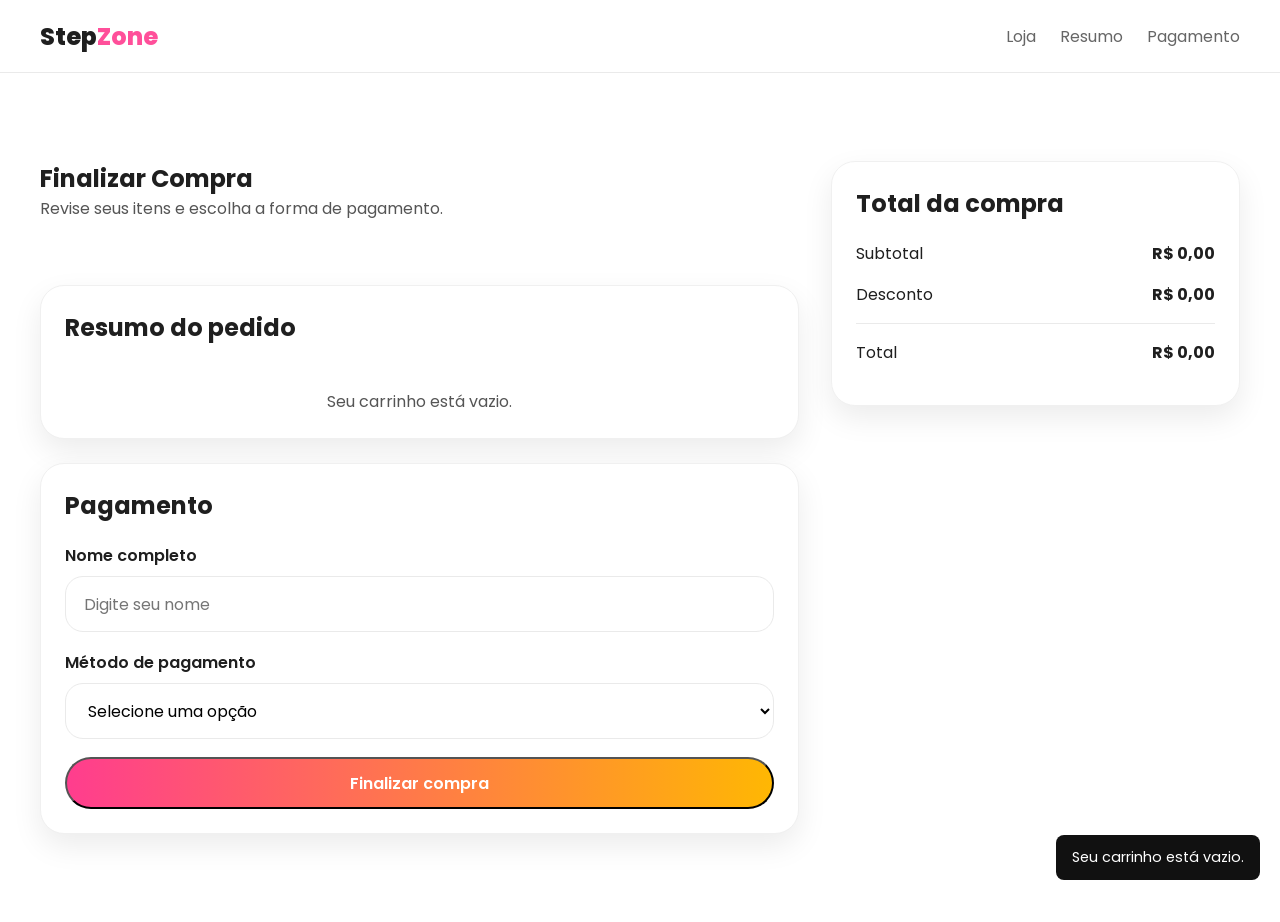
==== HTML/checkout.html @ 044d67c5 "feat(checkout): fluxo completo com salvamento de pedido e sucess page" ====
<!DOCTYPE html>
<html lang="pt-br">
<head>
    <meta charset="UTF-8" />
    <meta name="viewport" content="width=device-width, initial-scale=1.0" />
    <title>StepZone | Checkout</title>

    <link rel="preconnect" href="https://fonts.googleapis.com" />
    <link rel="preconnect" href="https://fonts.gstatic.com" crossorigin />
    <link
        href="https://fonts.googleapis.com/css2?family=Poppins:wght@400;500;600;700;800&display=swap"
        rel="stylesheet"
    />

    <link rel="stylesheet" href="../CSS/reset.css" />
    <link rel="stylesheet" href="../CSS/main.css" />
    <link rel="stylesheet" href="../CSS/components.css" />
    <link rel="stylesheet" href="../CSS/responsive.css" />
</head>
<body>
    <header class="header">
        <div class="container header__content">
            <a href="index.html" class="logo">Step<span>Zone</span></a>

            <nav class="nav">
                <a href="index.html">Loja</a>
                <a href="#orderSummary">Resumo</a>
                <a href="#paymentSection">Pagamento</a>
            </nav>
        </div>
    </header>

    <main class="section">
        <div class="container checkout-page">
            <section class="checkout-main">
                <div class="section__header section__header--left">
                    <h1>Finalizar Compra</h1>
                    <p>Revise seus itens e escolha a forma de pagamento.</p>
                </div>

                <section class="checkout-block" id="orderSummary">
                    <h2>Resumo do pedido</h2>
                    <div id="checkoutItems" class="checkout-items">
                        <!-- Itens renderizados via JS -->
                    </div>
                </section>

                <section class="checkout-block" id="paymentSection">
                    <h2>Pagamento</h2>

                    <form id="checkoutForm" class="checkout-form">
                        <div class="form-group">
                            <label for="customerName">Nome completo</label>
                            <input
                                type="text"
                                id="customerName"
                                class="input"
                                placeholder="Digite seu nome"
                                required
                            />
                        </div>

                        <div class="form-group">
                            <label for="paymentMethod">Método de pagamento</label>
                            <select id="paymentMethod" class="select" required>
                                <option value="">Selecione uma opção</option>
                                <option value="pix">Pix</option>
                                <option value="credito">Cartão de crédito</option>
                                <option value="debito">Cartão de débito</option>
                            </select>
                        </div>

                        <button type="submit" class="btn btn--primary btn--full">
                            Finalizar compra
                        </button>
                    </form>
                </section>
            </section>

            <aside class="checkout-sidebar">
                <div class="checkout-summary-card">
                    <h2>Total da compra</h2>

                    <div class="summary-line">
                        <span>Subtotal</span>
                        <strong id="checkoutSubtotal">R$ 0,00</strong>
                    </div>

                    <div class="summary-line">
                        <span>Desconto</span>
                        <strong id="checkoutDiscount">R$ 0,00</strong>
                    </div>

                    <div class="summary-line summary-line--total">
                        <span>Total</span>
                        <strong id="checkoutTotal">R$ 0,00</strong>
                    </div>
                </div>
            </aside>
        </div>
    </main>

    <div id="toast" class="toast">Ação realizada</div>

    <script src="../JS/products.js"></script>
    <script src="../JS/storage.js"></script>
    <script src="../JS/cart.js"></script>
    <script src="../JS/checkout.js"></script>
</body>
</html>
---- CSS/main.css ----
:root {
    --color-primary: #ff4f9a;
    --color-secondary: #ffb703;
    --color-dark: #1f1f1f;
    --color-text: #555555;
    --color-light: #ffffff;
    --color-gray: #f5f5f5;
    --color-border: #eaeaea;
    --shadow-soft: 0 12px 30px rgba(0, 0, 0, 0.08);
    --radius-md: 16px;
    --radius-lg: 24px;
    --container-width: 1200px;
}

html {
    scroll-behavior: smooth;
}

body {
    font-family: 'poppins', sans-serif;
    background-color: var(--color-light);
    color: var(--color-dark);
}

.container {
    width: min(100% - 32px, var(--container-width));
    margin-inline: auto;
}

.section {
    padding: 88px 0;
}

.section__header {
    text-align: center;
    margin-bottom: 40px;
}

.section__header h2 {
    font-size: 2.4rem;
    margin-bottom: 12px;
    line-height: 1.2;
}

.section__header p {
    color: var(--color-text);
    font-size: 1rem;
}
---- CSS/components.css ----
.header {
  position: sticky;
  top: 0;
  z-index: 1000;
  background-color: rgba(255, 255, 255, 0.95);
  border-bottom: 1px solid var(--color-border);
  backdrop-filter: blur(10px);
}

.header__content {
  min-height: 72px;
  display: flex;
  align-items: center;
  justify-content: space-between;
  gap: 16px;
}

.logo {
  font-size: 1.5rem;
  font-weight: 800;
}

.logo span {
  color: var(--color-primary);
}

.nav {
  display: flex;
  gap: 24px;
  color: #666666;
}

.cart-button {
  position: relative;
  border: none;
  background: #fff0f6;
  width: 48px;
  height: 48px;
  border-radius: 50%;
  cursor: pointer;
}

.cart-count {
  position: absolute;
  top: -4px;
  right: -4px;
  width: 22px;
  height: 22px;
  border-radius: 50%;
  background: var(--color-primary);
  color: var(--color-light);
  font-size: 0.75rem;
  display: grid;
  place-items: center;
}

.hero {
  padding: 56px 0 32px;
  background: linear-gradient(135deg, #ff3d8e 0%, #ff9f1c 100%);
}

.hero__content {
  min-height: 520px;
  display: grid;
  grid-template-columns: 1.1fr 0.9fr;
  align-items: center;
  gap: 32px;
}

.hero__tag {
  display: inline-block;
  margin-bottom: 20px;
  padding: 8px 16px;
  background: rgba(255, 255, 255, 0.2);
  color: white;
  border-radius: 999px;
  font-size: 0.875rem;
  font-weight: 600;
}

.hero__text h1 {
  font-size: 3.5rem;
  line-height: 1.1;
  color: white;
  margin-bottom: 20px;
}

.hero__text p {
  max-width: 520px;
  color: rgba(255, 255, 255, 0.9);
  margin-bottom: 28px;
}

.hero__image img {
  max-width: 520px;
  margin-left: auto;
  filter: drop-shadow(0 24px 40px rgba(0, 0, 0, 0.28));
}

.btn {
  display: inline-flex;
  align-items: center;
  justify-content: center;
  min-height: 52px;
  padding: 0 28px;
  border-radius: 999px;
  font-weight: 600;
  transition: transform 0.2s ease, opacity 0.2s ease;
}

.btn:hover {
  transform: translateY(-2px);
  opacity: 0.95;
}

.btn--primary {
  background: linear-gradient(90deg, #ff3d8e 0%, #ffb703 100%);
  color: white;
}

.btn--full {
  width: 100%;
}

.filters {
  display: grid;
  grid-template-columns: 1fr 220px;
  gap: 16px;
  margin-bottom: 40px;
}

.input,
.select {
  width: 100%;
  height: 56px;
  border: 1px solid var(--color-border);
  border-radius: 18px;
  padding: 0 18px;
  background: white;
  transition: border-color 0.2s ease, box-shadow 0.2s ease;
}

.input:focus,
.select:focus {
  outline: none;
  border-color: var(--color-primary);
  box-shadow: 0 0 0 4px rgba(255, 79, 154, 0.12);
}

.products__grid {
  display: grid;
  grid-template-columns: repeat(4, minmax(0, 1fr));
  gap: 28px;
  align-items: stretch;
}

.footer {
  padding: 32px 0;
  background: var(--color-dark);
  color: white;
  text-align: center;
}

.cart-drawer {
  position: fixed;
  top: 0;
  right: -420px;
  width: 400px;
  max-width: 100%;
  height: 100vh;
  background: white;
  box-shadow: -12px 0 30px rgba(0, 0, 0, 0.12);
  transition: right 0.3s ease;
  z-index: 1200;
  display: flex;
  flex-direction: column;
}

.cart-drawer.is-open {
  right: 0;
}

.cart-drawer__header,
.cart-drawer__footer {
  padding: 20px;
  border-bottom: 1px solid var(--color-border);
}

.cart-drawer__body {
  flex: 1;
  overflow-y: auto;
  padding: 20px;
}

.cart-drawer__footer {
  border-top: 1px solid var(--color-border);
  border-bottom: none;
}

.empty-message {
  color: var(--color-text);
  text-align: center;
  margin-top: 24px;
}

/* cards de produto */
.product-card {
  background: #ffffff;
  border-radius: 24px;
  overflow: hidden;
  box-shadow: 0 14px 35px rgba(0, 0, 0, 0.08);
  transition: transform 0.25s ease, box-shadow 0.25s ease;
  display: flex;
  flex-direction: column;
  height: 100%;
  border: 1px solid #f0f0f0;
}

.product-card:hover {
  transform: translateY(-8px);
  box-shadow: 0 22px 45px rgba(0, 0, 0, 0.12);
}

.product-card__image {
  width: 100%;
  height: 240px;
  object-fit: contain;
  padding: 24px;
  background: linear-gradient(180deg, #fafafa 0%, #f3f3f3 100%);
  border-bottom: 1px solid #eeeeee;
}

.product-card__content {
  padding: 24px;
  display: flex;
  flex-direction: column;
  flex: 1;
}

.product-card__category {
  display: inline-block;
  margin-bottom: 10px;
  font-size: 0.85rem;
  font-weight: 600;
  color: var(--color-primary);
}

.product-card__title {
  font-size: 1.35rem;
  margin-bottom: 10px;
  line-height: 1.25;
  color: var(--color-dark);
}

.product-card__description {
  font-size: 0.96rem;
  color: var(--color-text);
  margin-bottom: 22px;
  line-height: 1.6;
  flex: 1;
}

.product-card__footer {
  display: flex;
  align-items: center;
  justify-content: space-between;
  gap: 12px;
  margin-top: auto;
}

.product-card__price {
  font-size: 1.2rem;
  font-weight: 700;
  color: var(--color-dark);
}

.product-card__button {
  min-width: 140px;
}

/* item do carrinho */
.cart-item {
  display: flex;
  gap: 14px;
  padding: 14px 0;
  border-bottom: 1px solid var(--color-border);
}

.cart-item__image {
  width: 72px;
  height: 72px;
  object-fit: contain;
  background: #f7f7f7;
  border-radius: 12px;
  padding: 8px;
  flex-shrink: 0;
}

.cart-item__content {
  flex: 1;
}

.cart-item__title {
  font-size: 1rem;
  margin-bottom: 6px;
}

.cart-item__price,
.cart-item__quantity,
.cart-item__subtotal {
  font-size: 0.9rem;
  color: var(--color-text);
  margin-bottom: 4px;
}

.cart-item__subtotal {
  font-weight: 600;
  color: var(--color-dark);
}

.cart-item__controls {
  display: flex;
  align-items: center;
  gap: 10px;
  margin-bottom: 8px;
}

.cart-item__btn {
  width: 32px;
  height: 32px;
  border: 1px solid var(--color-border);
  background: white;
  border-radius: 8px;
  cursor: pointer;
  font-size: 1.1rem;
  font-weight: 600;
  transition: background 0.2s ease, transform 0.2s ease;
}

.cart-item__btn:hover {
  background: #f5f5f5;
  transform: translateY(-1px);
}

.cart-item__quantity {
  min-width: 20px;
  text-align: center;
  font-weight: 600;
}

.cart-item__remove {
  margin-top: 8px;
  background: transparent;
  border: none;
  cursor: pointer;
  font-size: 1.2rem;
  align-self: flex-start;
  transition: transform 0.2s ease, opacity 0.2s ease;
}

.cart-item__remove:hover {
  transform: scale(1.1);
  opacity: 0.8;
}

/* toast */
.toast {
  position: fixed;
  bottom: 20px;
  right: 20px;
  background: #111;
  color: #fff;
  padding: 12px 16px;
  border-radius: 8px;
  font-size: 0.9rem;
  opacity: 0;
  transform: translateY(20px);
  transition: all 0.3s ease;
  pointer-events: none;
  z-index: 999;
}

.toast.show {
  opacity: 1;
  transform: translateY(0);
}

/* checkout button */
#checkoutButton {
  transition: opacity 0.2s ease, filter 0.2s ease, box-shadow 0.2s ease;
}

#checkoutButton.is-disabled {
  opacity: 0.45 !important;
  cursor: not-allowed;
  filter: grayscale(0.35) !important;
  box-shadow: none !important;
}

#checkoutButton:not(.is-disabled) {
  opacity: 1 !important;
  filter: none !important;
}

/* checkout page */
.checkout-page {
  display: grid;
  grid-template-columns: 1.3fr 0.7fr;
  gap: 32px;
  align-items: start;
}

.section__header--left {
  text-align: left;
}

.checkout-main {
  display: flex;
  flex-direction: column;
  gap: 24px;
}

.checkout-block,
.checkout-summary-card {
  background: white;
  border-radius: 24px;
  padding: 24px;
  box-shadow: var(--shadow-soft);
  border: 1px solid #f0f0f0;
}

.checkout-block h2,
.checkout-summary-card h2 {
  margin-bottom: 20px;
}

.checkout-items {
  display: flex;
  flex-direction: column;
  gap: 16px;
}

.checkout-item {
  display: flex;
  gap: 16px;
  padding: 16px 0;
  border-bottom: 1px solid var(--color-border);
}

.checkout-item:last-child {
  border-bottom: none;
}

.checkout-item__image {
  width: 88px;
  height: 88px;
  object-fit: contain;
  background: #f7f7f7;
  border-radius: 14px;
  padding: 8px;
  flex-shrink: 0;
}

.checkout-item__content {
  flex: 1;
}

.checkout-item__title {
  font-size: 1rem;
  margin-bottom: 8px;
}

.checkout-item__meta {
  color: var(--color-text);
  margin-bottom: 6px;
}

.checkout-form {
  display: flex;
  flex-direction: column;
  gap: 18px;
}

.form-group {
  display: flex;
  flex-direction: column;
  gap: 8px;
}

.form-group label {
  font-weight: 600;
}

.checkout-summary-card {
  position: sticky;
  top: 96px;
}

.summary-line {
  display: flex;
  align-items: center;
  justify-content: space-between;
  margin-bottom: 16px;
}

.summary-line--total {
  padding-top: 16px;
  border-top: 1px solid var(--color-border);
}
---- CSS/responsive.css ----
@media (max-width: 1024px) {
  .products__grid {
    grid-template-columns: repeat(2, minmax(0, 1fr));
  }

  .checkout-page {
    grid-template-columns: 1fr;
  }

  .checkout-summary-card {
    position: static;
  }

  .hero__content {
    grid-template-columns: 1fr;
    text-align: center;
  }

  .hero__text p {
    margin-left: auto;
    margin-right: auto;
  }

  .hero__image img {
    margin: 0 auto;
  }
}

@media (max-width: 768px) {
  .header__content {
    flex-wrap: wrap;
    justify-content: center;
  }

  .nav {
    gap: 16px;
    flex-wrap: wrap;
    justify-content: center;
  }

  .filters {
    grid-template-columns: 1fr;
  }

  .products__grid {
    grid-template-columns: 1fr;
  }

  .checkout-block,
  .checkout-summary-card {
    padding: 20px;
  }

  .checkout-item {
    flex-direction: column;
    align-items: flex-start;
  }

  .checkout-item__image {
    width: 100%;
    max-width: 180px;
    height: auto;
  }

  .cart-drawer {
    width: 100%;
    right: -100%;
  }

  .cart-drawer.is-open {
    right: 0;
  }
}

@media (max-width: 480px) {
  .hero {
    padding: 40px 0 24px;
  }

  .hero__text h1 {
    font-size: 2.2rem;
  }

  .btn {
    min-height: 48px;
    padding: 0 20px;
  }

  .input,
  .select {
    height: 52px;
    padding: 0 14px;
  }

  .checkout-block,
  .checkout-summary-card {
    border-radius: 18px;
    padding: 16px;
  }

  .product-card__content {
    padding: 18px;
  }
}
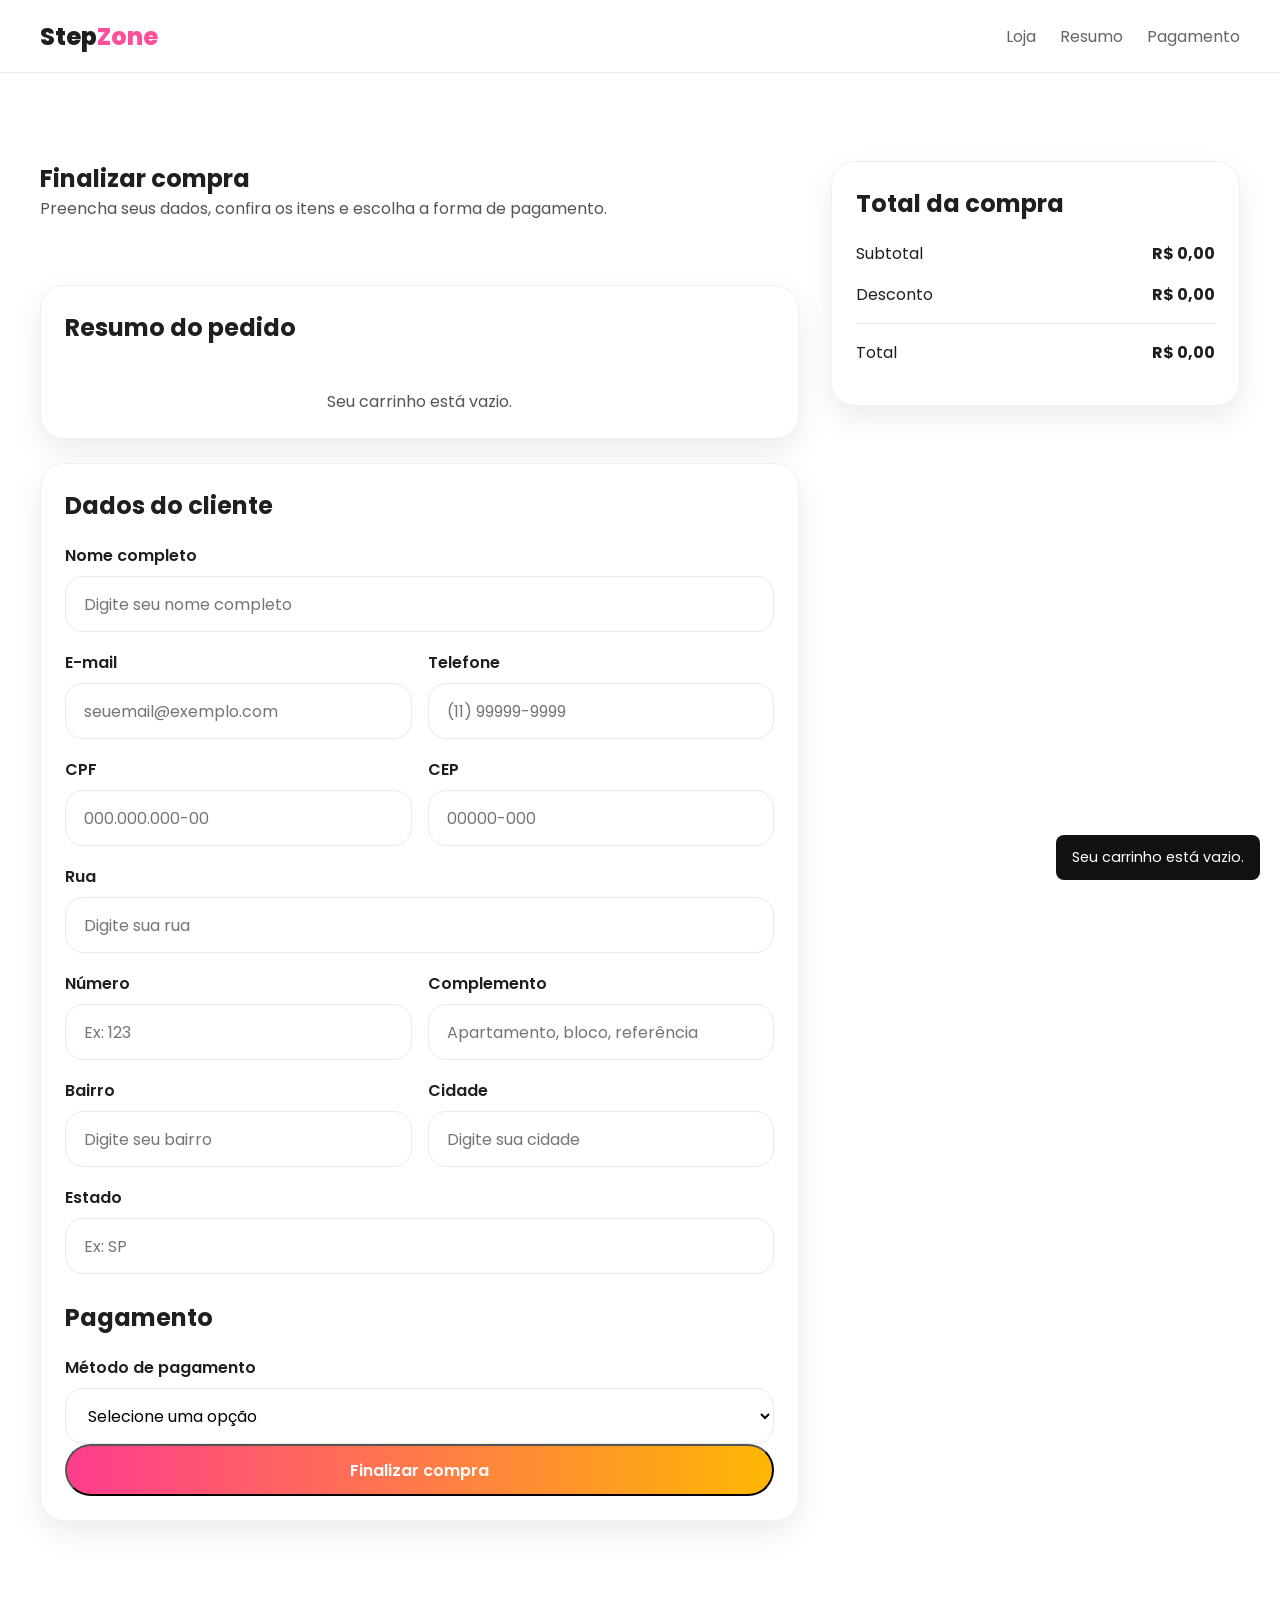
==== commit f8497cff: "feat(checkout): adiciona mascaras e validação customizada" ====
--- a/HTML/checkout.html
+++ b/HTML/checkout.html
@@ -34,8 +34,8 @@
         <div class="container checkout-page">
             <section class="checkout-main">
                 <div class="section__header section__header--left">
-                    <h1>Finalizar Compra</h1>
-                    <p>Revise seus itens e escolha a forma de pagamento.</p>
+                    <h1>Finalizar compra</h1>
+                    <p>Preencha seus dados, confira os itens e escolha a forma de pagamento.</p>
                 </div>
 
                 <section class="checkout-block" id="orderSummary">
@@ -45,8 +45,8 @@
                     </div>
                 </section>
 
-                <section class="checkout-block" id="paymentSection">
-                    <h2>Pagamento</h2>
+                <section class="checkout-block">
+                    <h2>Dados do cliente</h2>
 
                     <form id="checkoutForm" class="checkout-form">
                         <div class="form-group">
@@ -55,24 +55,146 @@
                                 type="text"
                                 id="customerName"
                                 class="input"
-                                placeholder="Digite seu nome"
+                                placeholder="Digite seu nome completo"
                                 required
                             />
                         </div>
 
+                        <div class="form-row">
+                            <div class="form-group">
+                                <label for="customerEmail">E-mail</label>
+                                <input
+                                    type="email"
+                                    id="customerEmail"
+                                    class="input"
+                                    placeholder="seuemail@exemplo.com"
+                                    required
+                                />
+                            </div>
+
+                            <div class="form-group">
+                                <label for="customerPhone">Telefone</label>
+                                <input
+                                    type="text"
+                                    id="customerPhone"
+                                    class="input"
+                                    placeholder="(11) 99999-9999"
+                                    required
+                                />
+                            </div>
+                        </div>
+
+                        <div class="form-row">
+                            <div class="form-group">
+                                <label for="customerCpf">CPF</label>
+                                <input
+                                    type="text"
+                                    id="customerCpf"
+                                    class="input"
+                                    placeholder="000.000.000-00"
+                                    required
+                                />
+                            </div>
+
+                            <div class="form-group">
+                                <label for="customerCep">CEP</label>
+                                <input
+                                    type="text"
+                                    id="customerCep"
+                                    class="input"
+                                    placeholder="00000-000"
+                                    required
+                                />
+                            </div>
+                        </div>
+
                         <div class="form-group">
-                            <label for="paymentMethod">Método de pagamento</label>
-                            <select id="paymentMethod" class="select" required>
-                                <option value="">Selecione uma opção</option>
-                                <option value="pix">Pix</option>
-                                <option value="credito">Cartão de crédito</option>
-                                <option value="debito">Cartão de débito</option>
-                            </select>
-                        </div>
-
-                        <button type="submit" class="btn btn--primary btn--full">
-                            Finalizar compra
-                        </button>
+                            <label for="customerStreet">Rua</label>
+                            <input
+                                type="text"
+                                id="customerStreet"
+                                class="input"
+                                placeholder="Digite sua rua"
+                                required
+                            />
+                        </div>
+
+                        <div class="form-row">
+                            <div class="form-group">
+                                <label for="customerNumber">Número</label>
+                                <input
+                                    type="text"
+                                    id="customerNumber"
+                                    class="input"
+                                    placeholder="Ex: 123"
+                                    required
+                                />
+                            </div>
+
+                            <div class="form-group">
+                                <label for="customerComplement">Complemento</label>
+                                <input
+                                    type="text"
+                                    id="customerComplement"
+                                    class="input"
+                                    placeholder="Apartamento, bloco, referência"
+                                />
+                            </div>
+                        </div>
+
+                        <div class="form-row">
+                            <div class="form-group">
+                                <label for="customerDistrict">Bairro</label>
+                                <input
+                                    type="text"
+                                    id="customerDistrict"
+                                    class="input"
+                                    placeholder="Digite seu bairro"
+                                    required
+                                />
+                            </div>
+
+                            <div class="form-group">
+                                <label for="customerCity">Cidade</label>
+                                <input
+                                    type="text"
+                                    id="customerCity"
+                                    class="input"
+                                    placeholder="Digite sua cidade"
+                                    required
+                                />
+                            </div>
+                        </div>
+
+                        <div class="form-group">
+                            <label for="customerState">Estado</label>
+                            <input
+                                type="text"
+                                id="customerState"
+                                class="input"
+                                placeholder="Ex: SP"
+                                maxlength="2"
+                                required
+                            />
+                        </div>
+
+                        <div class="checkout-block checkout-block--nested" id="paymentSection">
+                            <h2>Pagamento</h2>
+
+                            <div class="form-group">
+                                <label for="paymentMethod">Método de pagamento</label>
+                                <select id="paymentMethod" class="select" required>
+                                    <option value="">Selecione uma opção</option>
+                                    <option value="pix">Pix</option>
+                                    <option value="credito">Cartão de crédito</option>
+                                    <option value="debito">Cartão de débito</option>
+                                </select>
+                            </div>
+
+                            <button type="submit" class="btn btn--primary btn--full">
+                                Finalizar compra
+                            </button>
+                        </div>
                     </form>
                 </section>
             </section>
--- a/CSS/components.css
+++ b/CSS/components.css
@@ -506,4 +506,15 @@
 .summary-line--total {
   padding-top: 16px;
   border-top: 1px solid var(--color-border);
+}.form-row{
+  display: grid;
+  grid-template-columns: 1fr 1fr;
+  gap: 16px;
+}
+.checkout-block--nested{
+  margin-top: 8px;
+  padding: 0;
+  background: transparent;
+  border: none;
+  box-shadow: none;
 }
--- a/CSS/responsive.css
+++ b/CSS/responsive.css
@@ -101,4 +101,9 @@
   .product-card__content {
     padding: 18px;
   }
+}
+@media (max-width: 768px){
+  .form-row{
+    grid-template-columns: 1fr;
+  }
 }
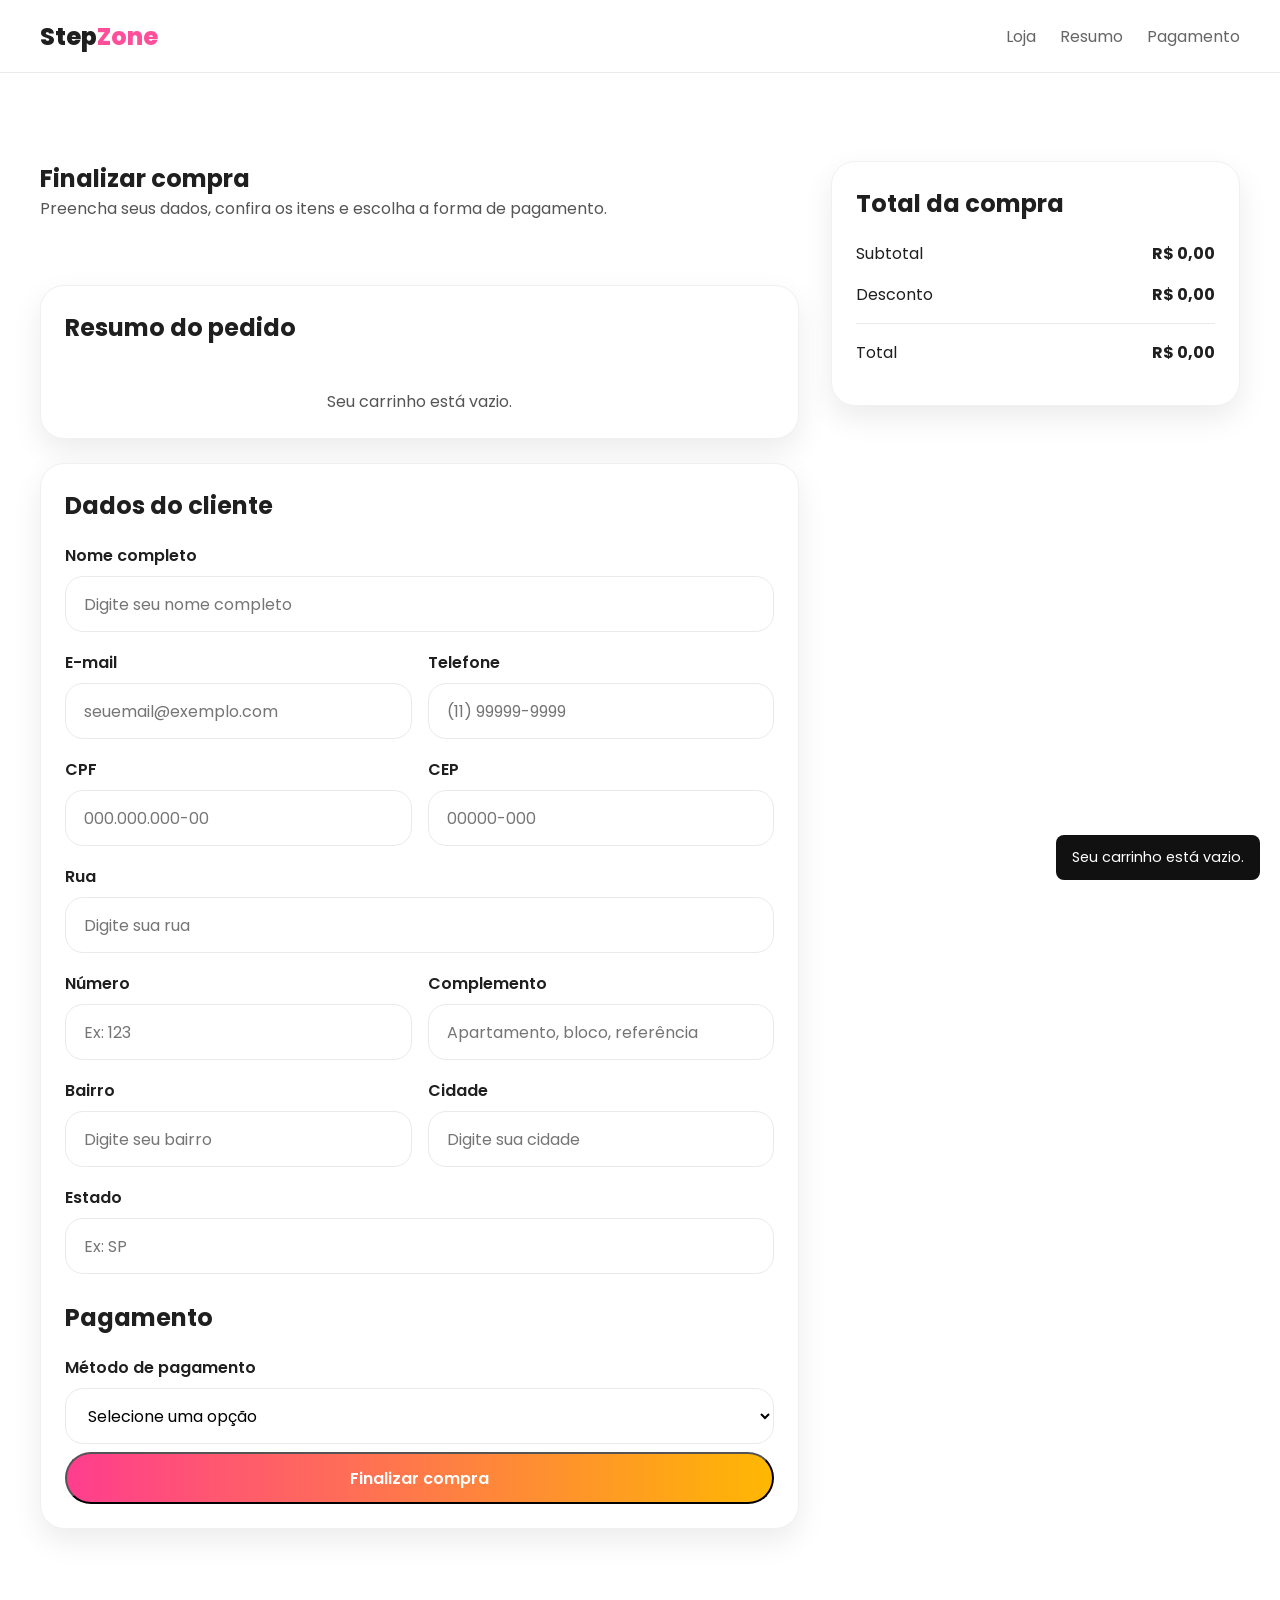
==== commit c93df518: "feat(checkout):adiciona pagamento dinamico e validacao dos campos do cartao" ====
--- a/HTML/checkout.html
+++ b/HTML/checkout.html
@@ -191,6 +191,60 @@
                                 </select>
                             </div>
 
+                            <div id="paymentDetails" class="payment-details">
+                                <div id="pixFields" class="payment-panel is-hidden">
+                                    <div class="payment-info-card">
+                                        <h3>Pagamento via Pix</h3>
+                                        <p>Após finalizar a compra, o pagamento será confirmado instantaneamente.</p>
+                                        <p><strong>Chave Pix:</strong> pagamento@stepzone.com</p>
+                                    </div>
+                                </div>
+
+                                <div id="cardFields" class="payment-panel is-hidden">
+                                    <div class="form-group">
+                                        <label for="cardNumber">Número do cartão</label>
+                                        <input
+                                            type="text"
+                                            id="cardNumber"
+                                            class="input"
+                                            placeholder="0000 0000 0000 0000"
+                                        />
+                                    </div>
+
+                                    <div class="form-group">
+                                        <label for="cardName">Nome impresso no cartão</label>
+                                        <input
+                                            type="text"
+                                            id="cardName"
+                                            class="input"
+                                            placeholder="Como está no cartão"
+                                        />
+                                    </div>
+
+                                    <div class="form-row">
+                                        <div class="form-group">
+                                            <label for="cardExpiry">Validade</label>
+                                            <input
+                                                type="text"
+                                                id="cardExpiry"
+                                                class="input"
+                                                placeholder="MM/AA"
+                                            />
+                                        </div>
+
+                                        <div class="form-group">
+                                            <label for="cardCvv">CVV</label>
+                                            <input
+                                                type="text"
+                                                id="cardCvv"
+                                                class="input"
+                                                placeholder="123"
+                                            />
+                                        </div>
+                                    </div>
+                                </div>
+                            </div>
+
                             <button type="submit" class="btn btn--primary btn--full">
                                 Finalizar compra
                             </button>
--- a/CSS/components.css
+++ b/CSS/components.css
@@ -517,4 +517,26 @@
   background: transparent;
   border: none;
   box-shadow: none;
+}
+.payment-details{
+  margin-top: 8px;
+}
+.payment-panel{
+  margin-top: 16px;
+}
+.payment-panel.is-hidden {
+  display: none;
+}
+.payment-info-card {
+  padding: 20px;
+  border-radius: 18px;
+  border: 1px solid var(--color-text);
+  background: linear-gradient(135degm rgba(99, 102, 241, 0.08), rgba(139,92,246,0.08));
+}
+.payment-info-card h3{
+  margin-bottom: 10px;
+}
+.payment-info-card p {
+  margin-bottom: 8px;
+  color: var(--color-text);
 }
